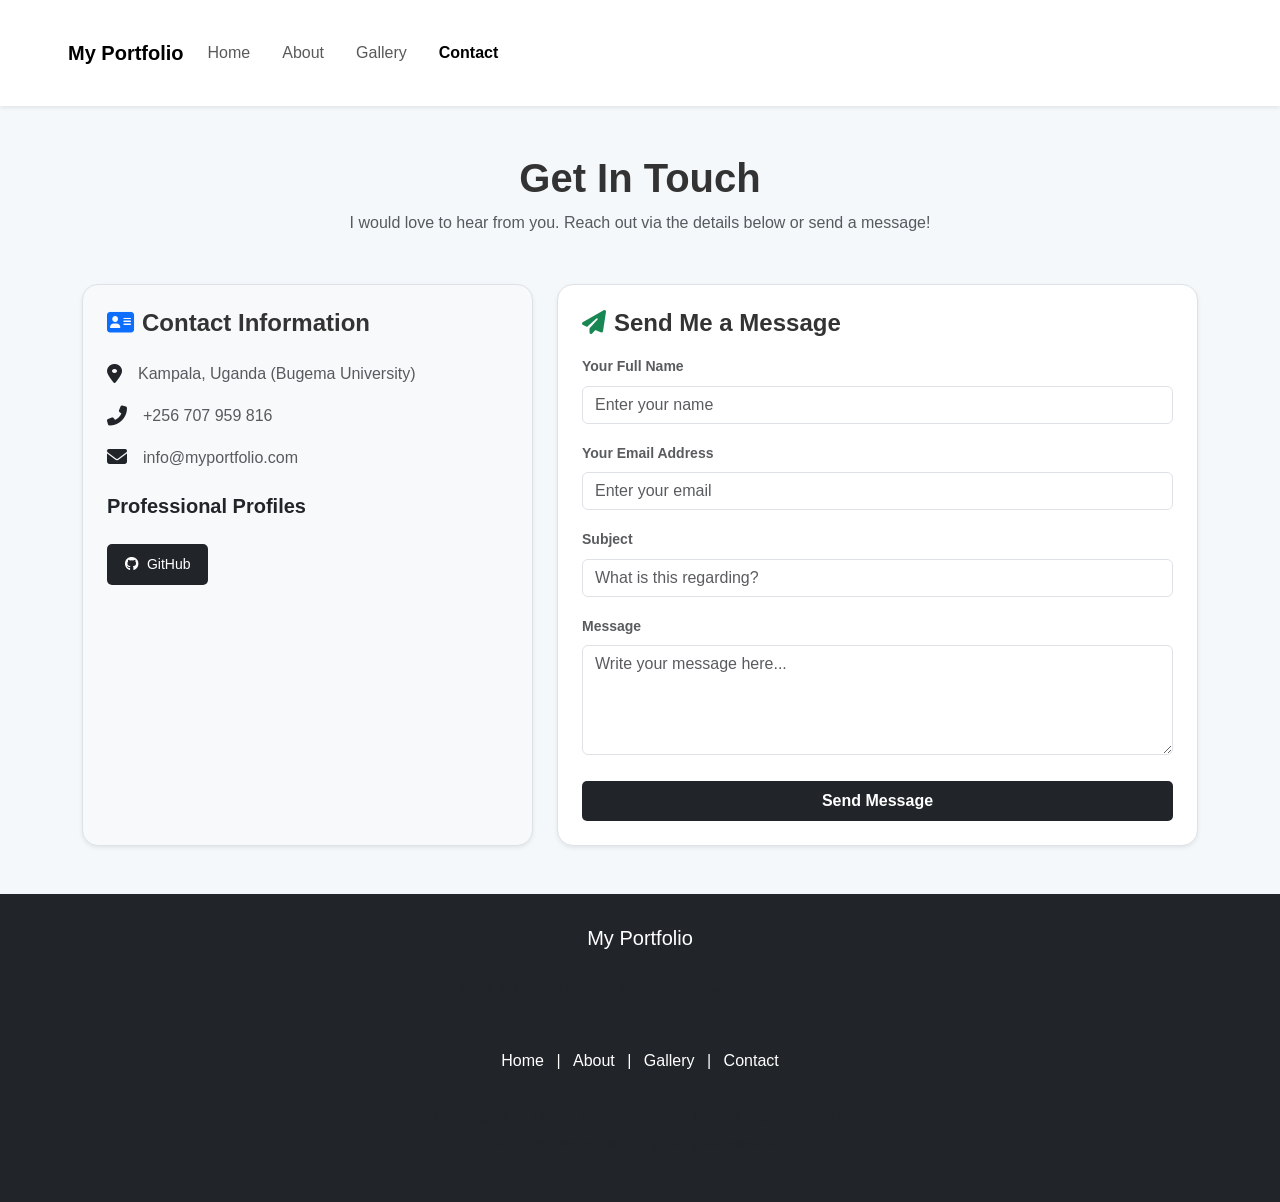
==== contact.html @ fe20db63 "Initial commit" ====
<!DOCTYPE html>
<html lang="en">
<head>
    <meta charset="UTF-8">
    <meta name="viewport" content="width=device-width, initial-scale=1.0">
    <title>Contact Us - Ssenyondo Trinity Portfolio</title>
    <link href="https://cdn.jsdelivr.net/npm/bootstrap@5.3.3/dist/css/bootstrap.min.css" rel="stylesheet">
    <link rel="stylesheet" href="https://cdnjs.cloudflare.com/ajax/libs/font-awesome/6.4.2/css/all.min.css">
    <link rel="stylesheet" href="style3.css">
</head>
<body>
    <header class="sticky-top bg-white shadow-sm">
        <nav class="navbar navbar-expand-lg navbar-light px-4 py-3">
            <div class="container-fluid">
                <a class="navbar-brand fw-bold" href="index.html">My Portfolio</a>
                <button class="navbar-toggler" type="button" data-bs-toggle="collapse" data-bs-target="#navbarNav" aria-controls="navbarNav" aria-expanded="false" aria-label="Toggle navigation">
                    <span class="navbar-toggler-icon"></span>
                </button>
                <div class="collapse navbar-collapse justify-content-end" id="navbarNav">
                    <ul class="navbar-nav gap-3">
                        <li class="nav-item"><a class="nav-link" href="index.html">Home</a></li>
                        <li class="nav-item"><a class="nav-link" href="about.html">About</a></li>
                        <li class="nav-item"><a class="nav-link" href="gallery.html">Gallery</a></li>
                        <li class="nav-item"><a class="nav-link active fw-semibold" href="contact.html">Contact</a></li>
                    </ul>
                </div>
            </div>
        </nav>
    </header>
    <main class="container my-5">
        
        <div class="text-center mb-5">
            <h1 class="display-6 fw-bold">Get In Touch</h1>
            <p class="text-muted">I would love to hear from you. Reach out via the details below or send a message!</p>
        </div>

        <div class="row g-4 justify-content-center">
            <div class="col-lg-5">
                <div class="p-4 bg-light rounded-4 shadow-sm border h-100">
                    <h2 class="h4 fw-bold mb-4"><i class="fas fa-address-card me-2 text-primary"></i>Contact Information</h2>
                    
                    <ul class="list-unstyled text-muted mb-4">
                        <li class="mb-3 d-flex align-items-center">
                            <i class="fas fa-map-marker-alt text-dark me-3 fs-5"></i>
                            <span>Kampala, Uganda (Bugema University)</span>
                        </li>
                        <li class="mb-3 d-flex align-items-center">
                            <i class="fas fa-phone-alt text-dark me-3 fs-5"></i>
                            <span>+256 707 959 816</span>
                        </li>
                        <li class="mb-3 d-flex align-items-center">
                            <i class="fas fa-envelope text-dark me-3 fs-5"></i>
                            <span>info@myportfolio.com</span>
                        </li>
                    </ul>

                    <h5 class="fw-bold mb-3 text-dark">Professional Profiles</h5>
                    <div class="d-flex gap-3">
                        <a href="https://github.com/unicktrinity-crypto" target="_blank" class="btn btn-dark btn-sm">
                            <i class="fab fa-github me-1"></i> GitHub
                        </a>
                    </div>
                </div>
            </div>

            <!-- Interactive Contact Form Column -->
            <div class="col-lg-7">
                <div class="p-4 bg-white rounded-4 shadow-sm border">
                    <h2 class="h4 fw-bold mb-3"><i class="fas fa-paper-plane me-2 text-success"></i>Send Me a Message</h2>
                    
                    <form class="contact-form">
                        <div class="mb-3">
                            <label class="form-label text-muted small fw-semibold">Your Full Name</label>
                            <input type="text" class="form-control" placeholder="Enter your name" required>
                        </div>
                        <div class="mb-3">
                            <label class="form-label text-muted small fw-semibold">Your Email Address</label>
                            <input type="email" class="form-control" placeholder="Enter your email" required>
                        </div>
                        <div class="mb-3">
                            <label class="form-label text-muted small fw-semibold">Subject</label>
                            <input type="text" class="form-control" placeholder="What is this regarding?" required>
                        </div>
                        <div class="mb-3">
                            <label class="form-label text-muted small fw-semibold">Message</label>
                            <textarea class="form-control" rows="4" placeholder="Write your message here..." required></textarea>
                        </div>
                        <button type="submit" class="btn btn-dark w-100 py-2 fw-semibold">
                            Send Message
                        </button>
                    </form>
                </div>
            </div>

        </div>

    </main>
    <footer>
        <div class="footer-container container text-center">
            <h3 class="h5">My Portfolio</h3>
            <p class="text-muted">I want to be a successful web designer and developer</p>
            <div class="footer-section my-3">
                <a href="index.html" class="text-white text-decoration-none mx-2">Home</a> | 
                <a href="about.html" class="text-white text-decoration-none mx-2">About</a> | 
                <a href="gallery.html" class="text-white text-decoration-none mx-2">Gallery</a> | 
                <a href="contact.html" class="text-white text-decoration-none mx-2">Contact</a>
            </div>
            <div class="footer-section text-muted small">
                <p class="mb-0">Kampala, Uganda | Phone: +256707959816 | Email: info@myportfolio.com</p>
                <p class="mt-1">&copy; 2026 Ssenyondo Trinity. All rights reserved.</p>
            </div>
        </div>
    </footer>
    <script src="https://cdn.jsdelivr.net/npm/bootstrap@5.3.3/dist/js/bootstrap.bundle.min.js"></script>
</body>
</html>
---- style3.css ----
* {
  margin: 0;
  padding: 0;
  box-sizing: border-box;
}

body {
  font-family: 'Segoe UI', Tahoma, Geneva, Verdana, sans-serif;
  background-color: #f4f8fb; /* Soft clean background */
  color: #333;
  line-height: 1.6;
  scroll-behavior: smooth;
}

header {
  background-color: #ffffff;
  padding: 1rem 2rem;
  display: flex;
  justify-content: space-between;
  align-items: center;
  box-shadow: 0 2px 5px rgba(0,0,0,0.1);
}

header ul {
  display: flex;
  gap: 1.5rem;
  list-style: none;
}

header a {
  text-decoration: none;
  color: #333;
  font-weight: 600;
  transition: color 0.2s;
}

header a:hover {
  color: brown;
  border-bottom: brown 2px solid;
}

.my-photo {
  width: 180px;
  height: 180px;
  object-fit: cover;
  border-radius: 50%;
  border: 3px solid #ddd;
  margin: 10px 0;
}

button, .btn {
  background-color: #212529;
  color: white;
  padding: 10px 18px;
  border: none;
  border-radius: 5px;
  cursor: pointer;
  text-decoration: none;
  display: inline-block;
  margin-top: 10px;
}

button:hover, .btn:hover {
  background-color: #343a40;
}

footer {
  background-color: #212529;
  color: white;
  padding: 2rem;
  margin-top: 3rem;
  text-align: center;
}

.footer-container {
  display: flex;
  flex-direction: column;
  gap: 1rem;
}
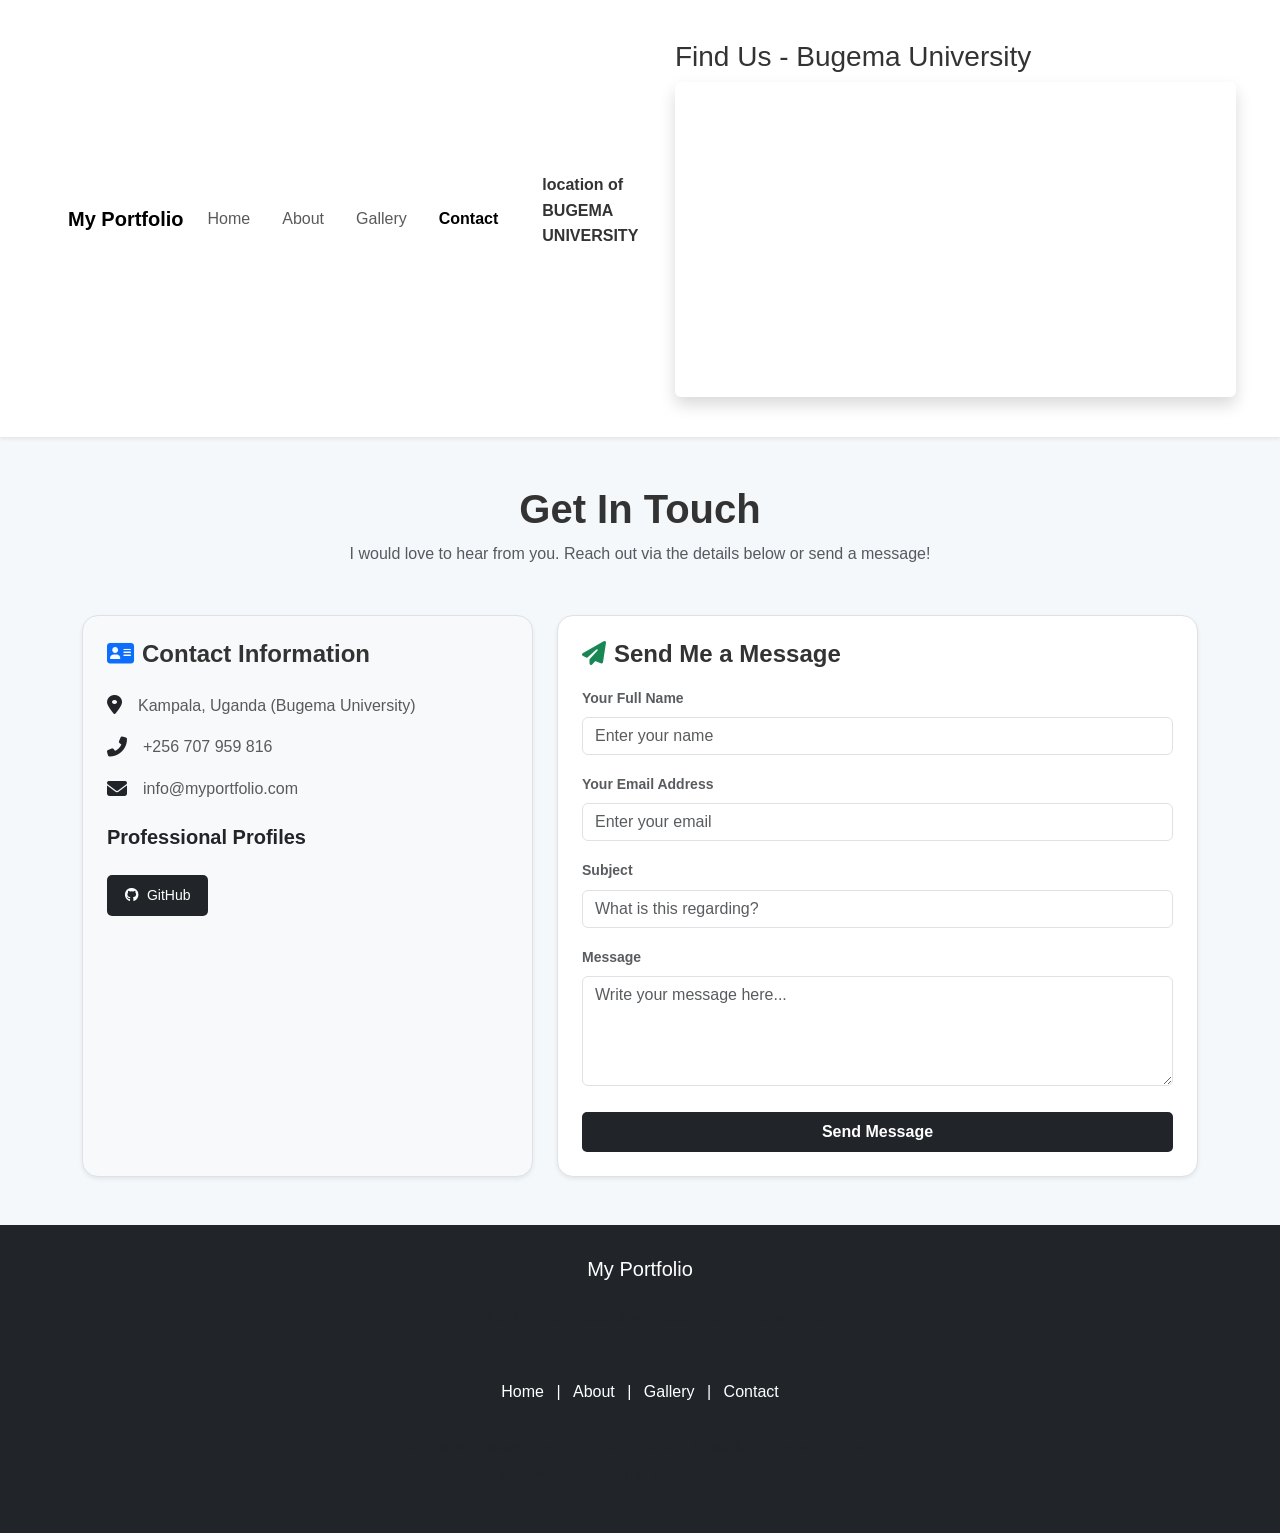
==== commit 5a2f3249: "Update contact.html" ====
--- a/contact.html
+++ b/contact.html
@@ -25,7 +25,13 @@
                     </ul>
                 </div>
             </div>
-        </nav>
+        </nav><p><strong>location of BUGEMA UNIVERSITY</strong></p>
+        <div class="container my-4">
+  <h3>Find Us - Bugema University</h3>
+  <div class="ratio ratio-16x9 rounded shadow">
+    <iframe src="https://www.google.com/maps/embed?pb=!1m18!1m12!1m3!1d3989.6206807919634!2d32.6437524!3d0.570295300000005!2m3!1f0!2f0!3f0!3m2!1i1024!2i768!4f13.1!3m3!1m2!1s0x177c4be209db538d%3A0xe4ac675b7d218fc9!2sBugema%20University!5e0!3m2!1sen!2sug!4v1792408740994!5m2!1sen!2sug" allowfullscreen loading="lazy"></iframe>
+  </div>
+</div>
     </header>
     <main class="container my-5">
         
